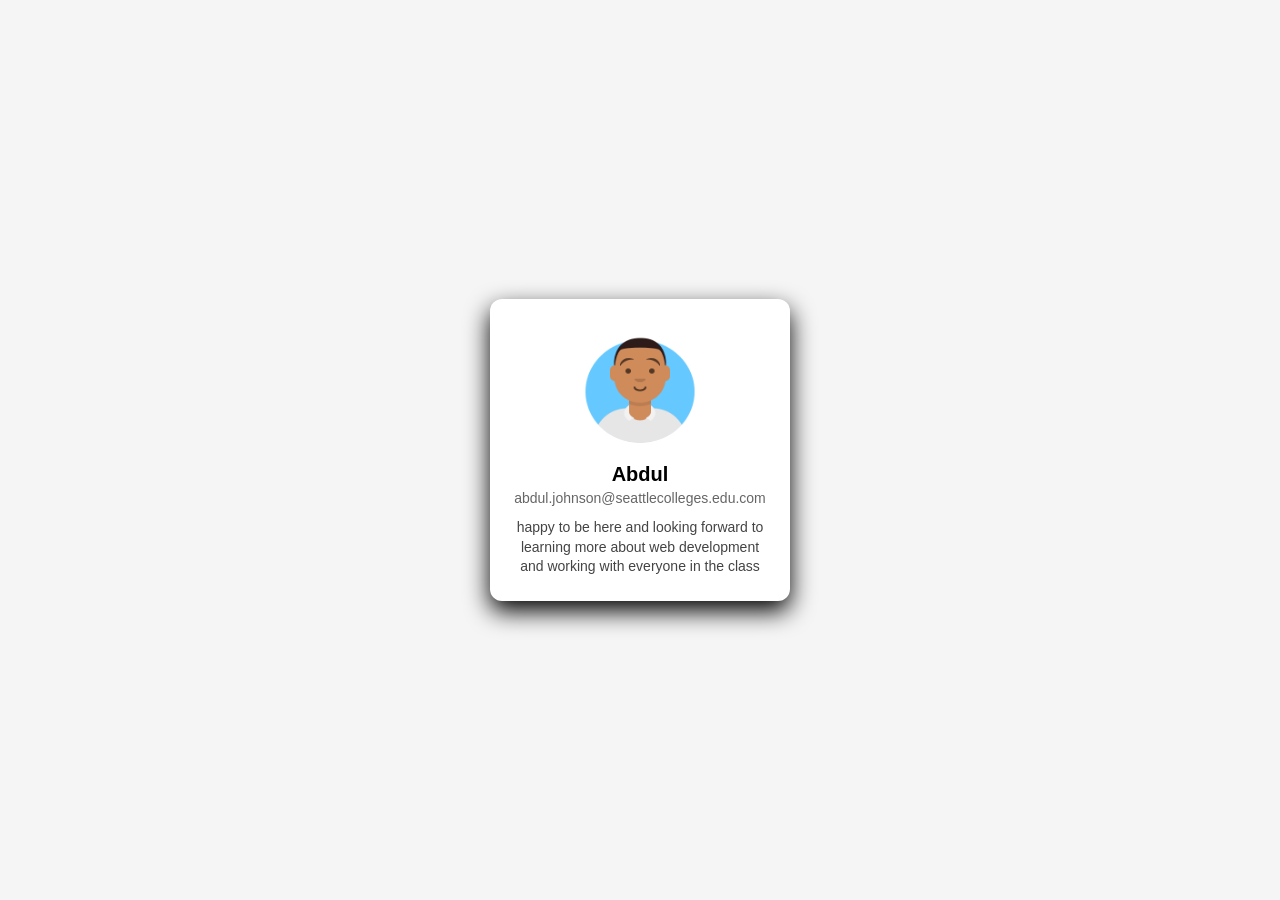
==== profiles/abdu_profile.html @ fbcfd854 "added landing page and it's styling with links to each members profile page" ====
<!DOCTYPE html>
<html lang="en">
<head>
    <meta charset="UTF-8">
    <title>Profile Card</title>
    <link rel="stylesheet" href="../css/abdu_style.css">
</head>
</body>

    <div class="card">
        <img
        src="../images/avatars/abdul_avatar.png"
        alt="Profile Avatar"
        class="avatar"
        >

        <h2 class="name">Abdul</h2>
        <p class="username">abdul.johnson@seattlecolleges.edu.com</p>

        <p class="bio">
            happy to be here and looking forward to learning more about web development and working with everyone in the class
        </p>
    </div>

</body>
</html>
---- css/abdu_style.css ----
/* default styles */
* {
    box-sizing: border-box;
    margin: 0;
    padding: 0;
    font-family: Arial, Helvetica, sans-serif;
}

body {
    min-height: 100vh;
    display: flex;
    justify-content: center;
    align-items: center;
    background-color: #f5f5f5;
}

/* Card */
.card {
    background: #ffffff;
    width: 300px;
    padding: 24px;
    border-radius: 12px;
    text-align: center;
    box-shadow: 0 10px 25px rgba(0, 0, 0, 1);
}

/* Avatar */
.avatar {
    width: 120px;
    height: 120px;
    border-radius: 50%;
    margin-bottom: 16px;
}

/* Text */
.name {
    font-size: 20px;
    font-weight: bold;
    margin-bottom: 4px;
}

.username {
    font-size: 14px;
    color: #666;
    margin-bottom: 12px;
}

.bio {
    font-size: 14px;
    color: #444;
    line-height: 1.4;
}
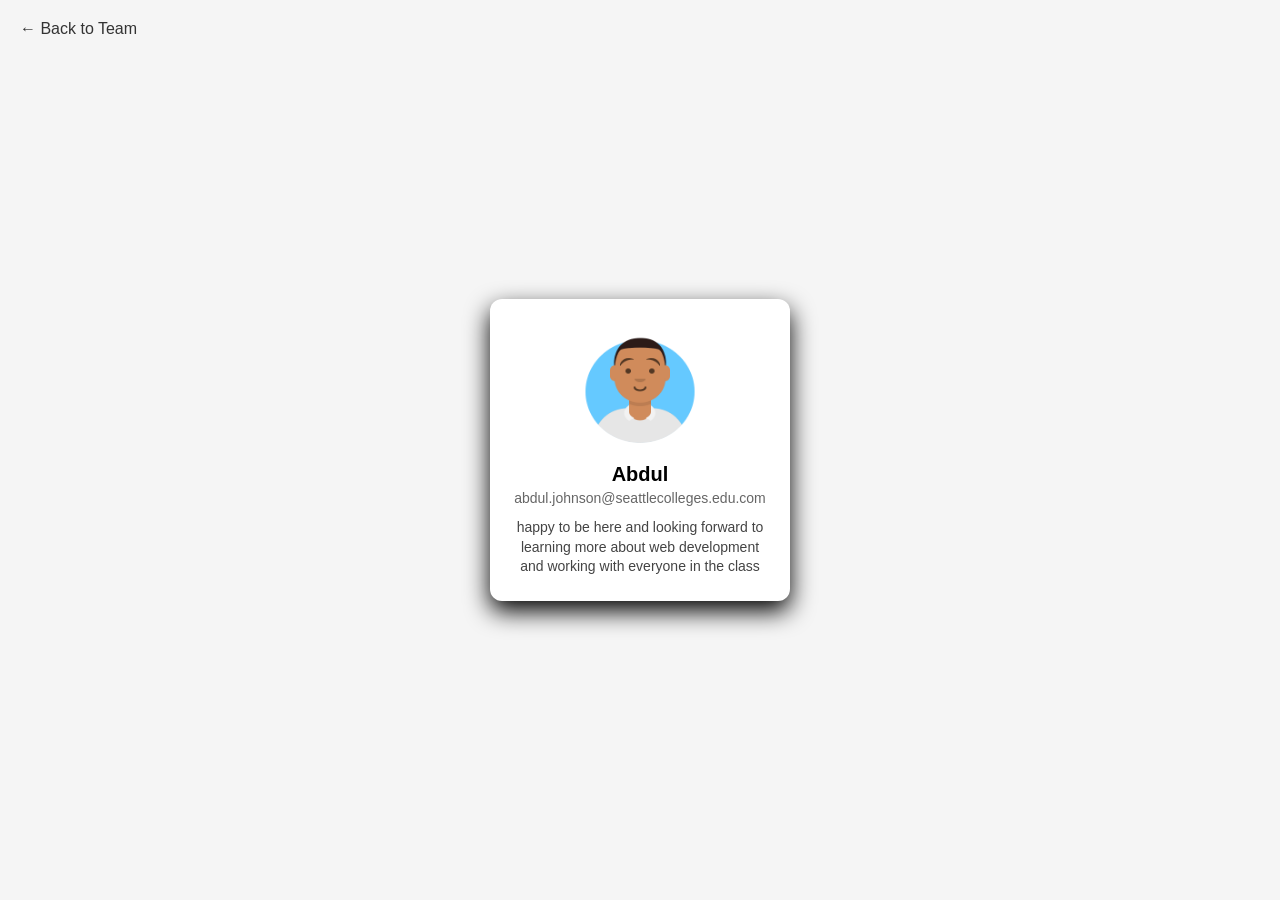
==== commit 0b94ae7e: "added planning.md and back navigation from profile pages" ====
--- a/profiles/abdu_profile.html
+++ b/profiles/abdu_profile.html
@@ -5,7 +5,10 @@
     <title>Profile Card</title>
     <link rel="stylesheet" href="../css/abdu_style.css">
 </head>
-</body>
+<body>
+    <nav>
+        <a href="../index.html">← Back to Team</a>
+    </nav>
 
     <div class="card">
         <img
--- a/css/abdu_style.css
+++ b/css/abdu_style.css
@@ -12,6 +12,25 @@
     justify-content: center;
     align-items: center;
     background-color: #f5f5f5;
+}
+
+/* Navigation */
+nav {
+    position: fixed;
+    top: 20px;
+    left: 20px;
+    z-index: 100;
+}
+
+nav a {
+    text-decoration: none;
+    color: #333;
+    font-size: 16px;
+    transition: opacity 0.3s ease;
+}
+
+nav a:hover {
+    opacity: 0.7;
 }
 
 /* Card */
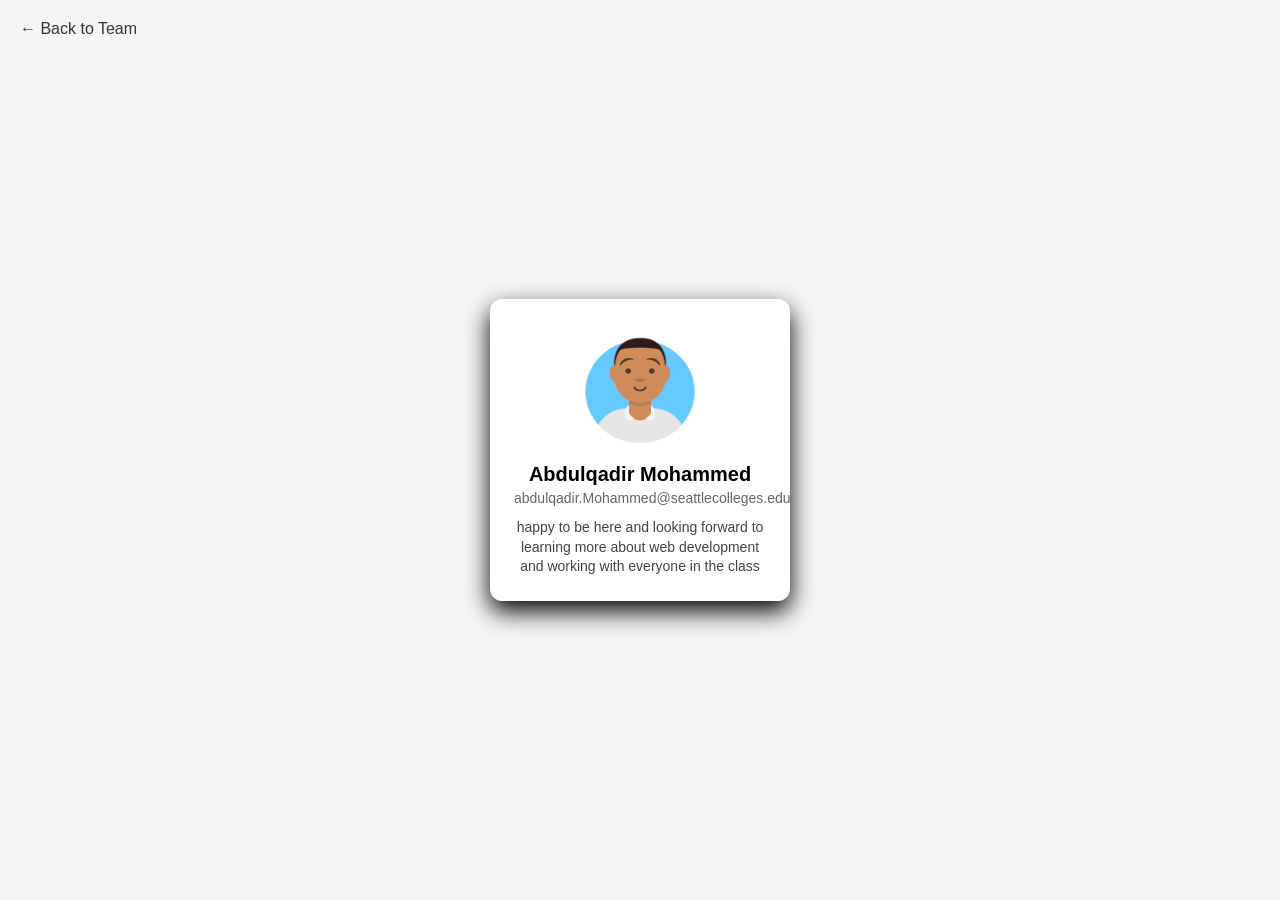
==== commit 3fa18506: "error correction on credentials" ====
--- a/profiles/abdu_profile.html
+++ b/profiles/abdu_profile.html
@@ -17,8 +17,8 @@
         class="avatar"
         >
 
-        <h2 class="name">Abdul</h2>
-        <p class="username">abdul.johnson@seattlecolleges.edu.com</p>
+        <h2 class="name">Abdulqadir Mohammed</h2>
+        <p class="username">abdulqadir.Mohammed@seattlecolleges.edu</p>
 
         <p class="bio">
             happy to be here and looking forward to learning more about web development and working with everyone in the class
